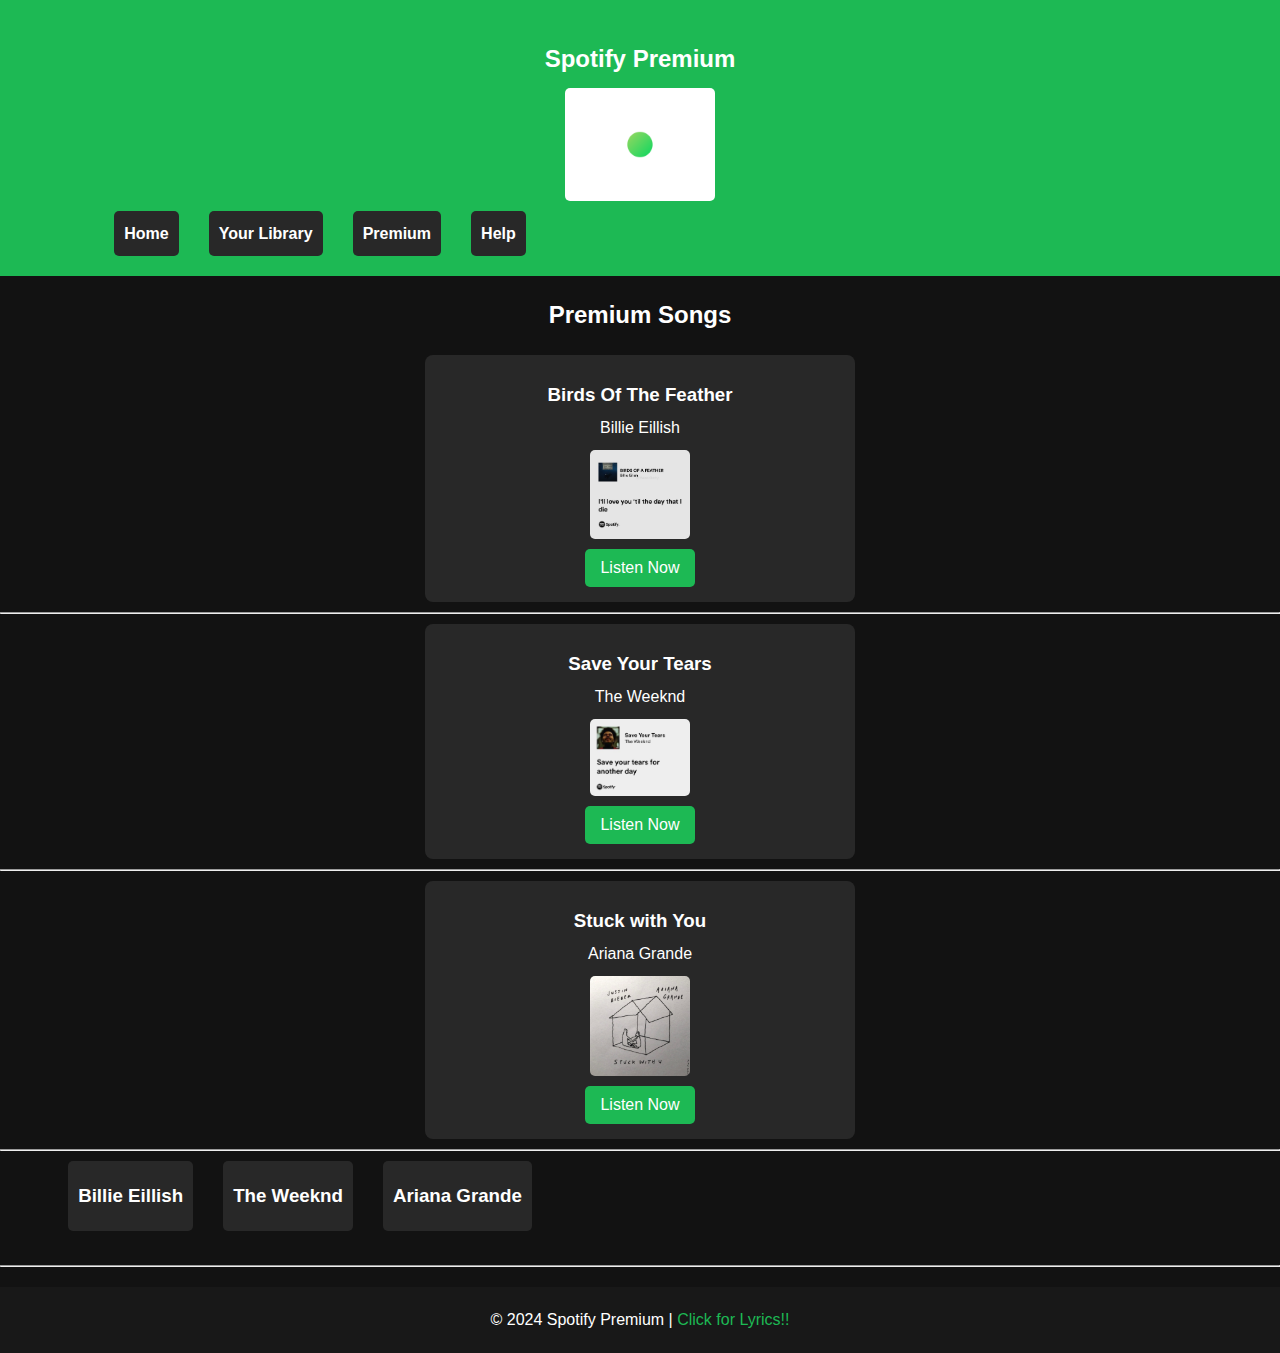
==== premium.html @ 64b41e86 "Add files via upload" ====
<!DOCTYPE html>
<html lang="en">
<head>
    <meta charset="UTF-8">
    <meta name="viewport" content="width=device-width, initial-scale=1.0">
    <title>Premium Songs</title>
    <link rel="stylesheet" href="style.css">
    <link rel="icon" href="favicon.ico.png" type="image/x-icon">
</head>
<body>
    <header>
        <div class="logo"><h2>Spotify Premium</h2></div>
        <img src="SP.gif" alt="SP">
        
            <ul>
                <li><a href="#home">Home</a></li>
                <li><a href="#library">Your Library</a></li>
                <li><a href="#premium">Premium</a></li>
                <li><a href="#help">Help</a></li>
            </ul>
        
    </header>

            <h2>Premium Songs</h2>
            <div class="song">
                <h3>Birds Of The Feather</h3>
                <p>Billie Eillish</p>
                <img src="BIL.jpg" alt="BIL">
                <button>Listen Now</button>
            </div> <hr>
            <div class="song">
                <h3>Save Your Tears</h3>
                <p>The Weeknd</p>
                <img src="sa.jpg" alt="sa">
                <button>Listen Now</button>
            </div> <hr>
            <div class="song">
                <h3>Stuck with You</h3>
                <p>Ariana Grande</p>
                <img src="st.jpg" alt="st">
                <button>Listen Now</button>
            </div><hr>

            <ul>
                <li><h3>Billie Eillish</h3></li>
                <li><h3>The Weeknd</h3></li>
                <li><h3>Ariana Grande</h3></li>

            </ul>
    
    <br>
    <hr>
    <footer>
        <p>&copy; 2024 Spotify Premium | <a href="lyrics.html">Click for Lyrics!!</a></p>
    </footer>
</body>
</html>
---- style.css ----
/* General Reset */
body, h1, h2, h3, p, ul, ol, li {
    margin: 0;
    padding: 0;
    list-style: none;
    font-family: Arial, sans-serif;
}


body {
    background-color: #121212;
    color: white;
    line-height: 1.6;
}

header {
    background: #1DB954;
    padding: 20px;
    text-align: center;
}

.logo h1 {
    margin-bottom: 10px;
}

header img {
    width: 150px; /* Adjust as needed */
}

ul {
    display: flex;
    justify-content: center;
    margin-top: 10px;
}

ul li {
    margin: 0 15px;
}

ul li a {
    color: white;
    text-decoration: none;
    font-weight: bold;
}

ul li a:hover {
    text-decoration: underline;
}

h2 {
    text-align: center;
    margin: 20px 0;
}

.playlist {
    background: #282828;
    margin: 20px auto;
    padding: 20px;
    border-radius: 8px;
    width: 90%;
    max-width: 600px; /* Limit width on larger screens */
}

.playlist h3 {
    margin-bottom: 10px;
}

.playlist ol {
    margin-bottom: 20px;
}

.playlist li:hover {
    display: flex;
    align-items: center;
    margin-bottom: 10px;
    background: #383838; /* Change background color on hover */


}

.playlist img {
    width: 50px; /* Adjust size */
    margin-left: 10px;
    border-radius: 5px; /* Rounded corners for images */
}

button {
    background-color: #1DB954;
    border: none;
    color: white;
    padding: 10px 15px;
    border-radius: 5px;
    cursor: pointer;
    font-size: 16px;
}

button:hover {
    background-color: #1ed760;
}

footer {
    text-align: center;
    padding: 20px;
    background: #181818;
    margin-top: 20px;
}

footer a {
    color: #1DB954;
    text-decoration: none;
}

footer a:hover {
    color: #1ed760; /* Change footer link color on hover */
    text-decoration: underline;

}

body, h1, h2, h3, p, ul, ol, li {
    margin: 0;
    padding: 0;
    list-style: none;
    font-family: Arial, sans-serif;
}

body {
    background-color: #121212;
    color: white;
    line-height: 1.6;
}

header {
    background: #1DB954;
    padding: 20px;
    text-align: center;
}

.logo h1 {
    margin-bottom: 10px;
}

header img {
    width: 150px; /* Adjust as needed */
}

ul {
    display: flex;
    justify-content: center;
    margin-top: 10px;
}

ul li {
    margin: 0 15px;
}

ul li a {
    color: white;
    text-decoration: none;
    font-weight: bold;
}

ul li a:hover {
    text-decoration: underline;
}

h2 {
    text-align: center;
    margin: 20px 0;
}

h3 {
    margin: 10px 0;
}

img {
    display: block;
    margin: 10px auto;
    width: 100px; /* Adjust size for consistency */
    border-radius: 10px; /* Rounded corners for images */
}

ol, ul {
    margin: 0 auto;
    padding: 0;
    max-width: 600px; /* Limit width for better readability */
}

ol li, ul li {
    background: #282828;
    padding: 10px;
    margin: 5px 0;
    border-radius: 5px;
}

.song {
    background: #1c1c1c;
    padding: 15px;
    margin: 10px auto;
    border-radius: 5px;
    text-align: center;
}

footer {
    text-align: center;
    padding: 20px;
    background: #181818;
    margin-top: 20px;
}

footer a {
    color: #1DB954;
    text-decoration: none;
}

footer a:hover {
    text-decoration: underline;
}


/* General Reset */
body, h2, h3, p, ul, li {
    margin: 0;
    padding: 0;
    list-style: none;
    font-family: Arial, sans-serif;
}

body {
    background-color: #121212;
    color: white;
    line-height: 1.6;
}

header {
    background: #1DB954;
    padding: 20px;
    text-align: center;
}

.logo h2 {
    margin-bottom: 10px;
}

header img {
    width: 150px; /* Adjust as needed */
}

ul {
    display: flex;
    justify-content: center;
    margin-top: 10px;
}

ul li {
    margin: 0 15px;
}

ul li a {
    color: white;
    text-decoration: none;
    font-weight: bold;
}

ul li a:hover {
    text-decoration: underline;
}

h2 {
    text-align: center;
    margin: 20px 0;
}

.song {
    background: #282828;
    padding: 15px;
    margin: 10px auto;
    border-radius: 8px;
    max-width: 400px; /* Limit width for better layout */
    text-align: center;
}

.song h3 {
    margin-bottom: 5px;
}

.song p {
    margin-bottom: 10px;
}

img {
    width: 100px; /* Adjust size for consistency */
    border-radius: 5px; /* Rounded corners for images */
}

button {
    background-color: #1DB954;
    border: none;
    color: white;
    padding: 10px 15px;
    border-radius: 5px;
    cursor: pointer;
    font-size: 16px;
}

button:hover {
    background-color: #1ed760;
}

footer {
    text-align: center;
    padding: 20px;
    background: #181818;
    margin-top: 20px;
}

footer a {
    color: #1DB954;
    text-decoration: none;
}

footer a:hover {
    text-decoration: underline;
}

/* General Reset */
body, h1, h2, h3, p, ul, li {
    margin: 0;
    padding: 0;
    list-style: none;
    font-family: Arial, sans-serif;
}
ul:hover{
    color: aqua;
}
body {
    background-color: #121212;
    color: white;
    line-height: 1.6;
}

header {
    background: #1DB954;
    padding: 20px;
    text-align: center;
}

header h1 {
    margin-bottom: 10px;
}

 ul {
    display: flex;
    justify-content: center;
    margin-top: 10px;
}

 ul li {
    margin: 0 15px;
}

 ul li a {
    color: white;
    text-decoration: none;
    font-weight: bold;
}

 ul li a:hover {
    text-decoration: underline;
}

main {
    padding: 20px;
    max-width: 600px;
    margin: auto;
}

h2 {
    text-align: center;
    margin: 20px 0;
}

h3 {
    text-align: center;
    margin: 10px 0;
}

ol {
    padding-left: 20px;
}

footer {
    text-align: center;
    padding: 20px;
    background: #181818;
    margin-top: 20px;
}

footer a {
    color: #1DB954;
    text-decoration: none;
}

footer a:hover {
    color: aqua;
    text-decoration: underline;
}
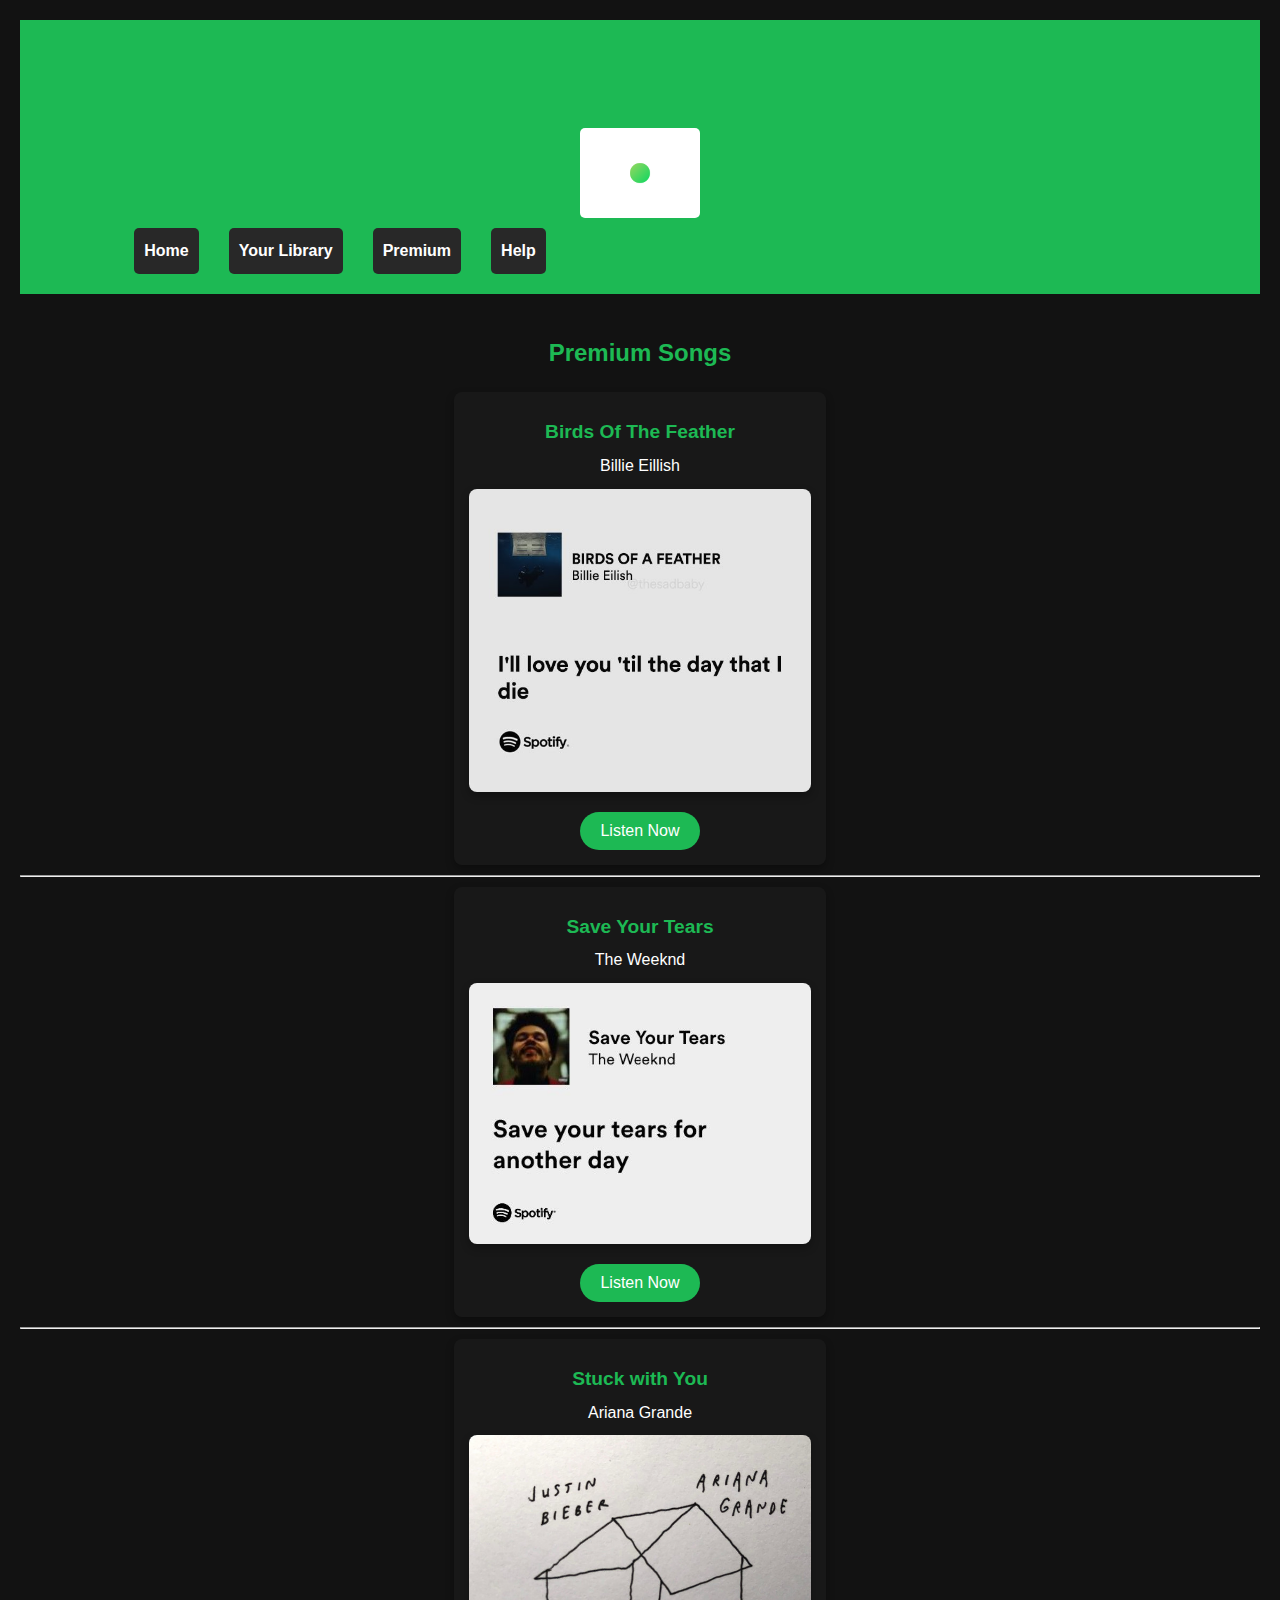
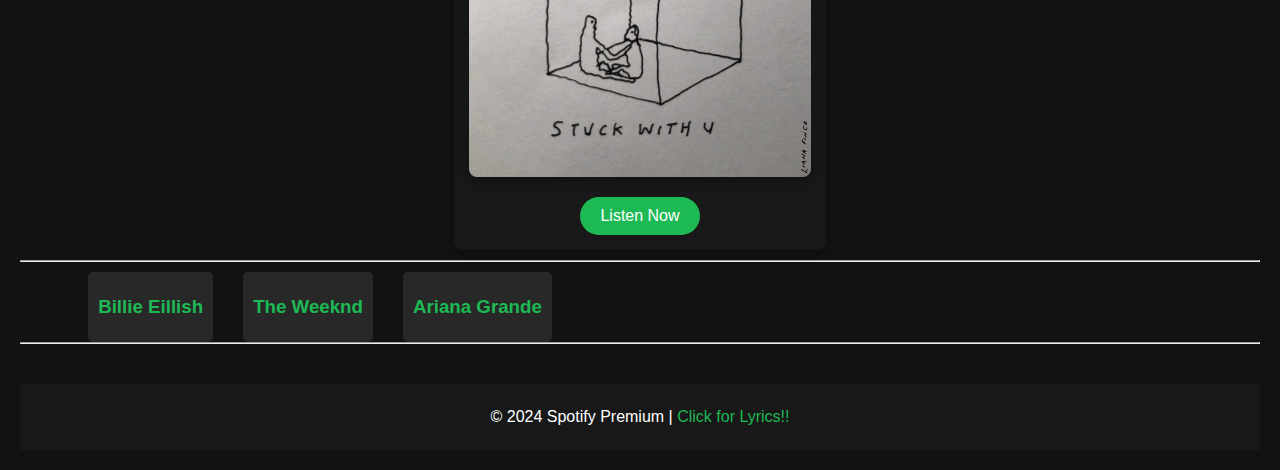
==== commit 501814a2: "premium.html" ====
--- a/premium.html
+++ b/premium.html
@@ -48,7 +48,7 @@
 
             </ul>
     
-    <br>
+    
     <hr>
     <footer>
         <p>&copy; 2024 Spotify Premium | <a href="lyrics.html">Click for Lyrics!!</a></p>
--- a/style.css
+++ b/style.css
@@ -403,4 +403,152 @@
 footer a:hover {
     color: aqua;
     text-decoration: underline;
-}+}
+
+/* General Reset */
+* {
+    margin: 0;
+    padding: 0;
+    box-sizing: border-box;
+}
+
+body {
+    font-family: 'Arial', sans-serif;
+    background-color: #121212;
+    color: #fff;
+    line-height: 1.6;
+    padding: 20px;
+}
+
+h1, h2, h3 {
+    font-family: 'Arial', sans-serif;
+    color: #1DB954;
+    text-align: center;
+}
+
+h2 {
+    margin-top: 40px;
+}
+
+a {
+    text-decoration: none;
+    color: #1DB954;
+}
+
+a:hover {
+    text-decoration: underline;
+}
+
+header {
+    text-align: center;
+    padding: 20px;
+}
+
+header img {
+    width: 120px;
+    margin-top: 10px;
+}
+
+nav ul {
+    display: flex;
+    justify-content: center;
+    gap: 2rem;
+    list-style: none;
+    padding: 1rem 0;
+}
+
+nav ul li {
+    font-size: 1.2rem;
+}
+
+main {
+    margin-top: 40px;
+}
+
+.artist-list, .song-list, .discover-section, .playlist-section {
+    display: flex;
+    justify-content: space-between;
+    flex-wrap: wrap;
+    gap: 20px;
+    margin-top: 30px;
+}
+
+.artist, .song, .discover-item, .playlist {
+    background-color: #181818;
+    padding: 15px;
+    border-radius: 8px;
+    text-align: center;
+    width: 30%;
+    box-shadow: 0 4px 8px rgba(0, 0, 0, 0.3);
+}
+
+.artist img, .song img, .discover-item img, .playlist img {
+    width: 100%;
+    height: auto;
+    border-radius: 8px;
+    box-shadow: 0 4px 8px rgba(0, 0, 0, 0.3);
+}
+
+.song h3, .artist h3, .discover-item h3, .playlist h3 {
+    font-size: 1.2rem;
+    margin-top: 10px;
+}
+
+button {
+    background-color: #1DB954;
+    color: white;
+    padding: 10px 20px;
+    border: none;
+    border-radius: 20px;
+    cursor: pointer;
+    margin-top: 10px;
+    transition: background-color 0.3s;
+}
+
+button:hover {
+    background-color: #1ed760;
+}
+
+.discover-btn, .play-btn {
+    background-color: #1DB954;
+    color: white;
+    padding: 10px 20px;
+    border-radius: 5px;
+    display: inline-block;
+    margin-top: 10px;
+}
+
+.discover-btn:hover, .play-btn:hover {
+    background-color: #1ed760;
+}
+
+footer {
+    text-align: center;
+    padding: 20px;
+    background-color: #181818;
+    margin-top: 40px;
+}
+
+footer p {
+    font-size: 1rem;
+}
+
+footer a {
+    color: #1DB954;
+}
+
+footer a:hover {
+    text-decoration: underline;
+}
+
+@media screen and (max-width: 768px) {
+    .artist, .song, .discover-item, .playlist {
+        width: 100%;
+        margin-bottom: 20px;
+    }
+
+    .discover-section, .playlist-section {
+        flex-direction: column;
+    }
+}
+
